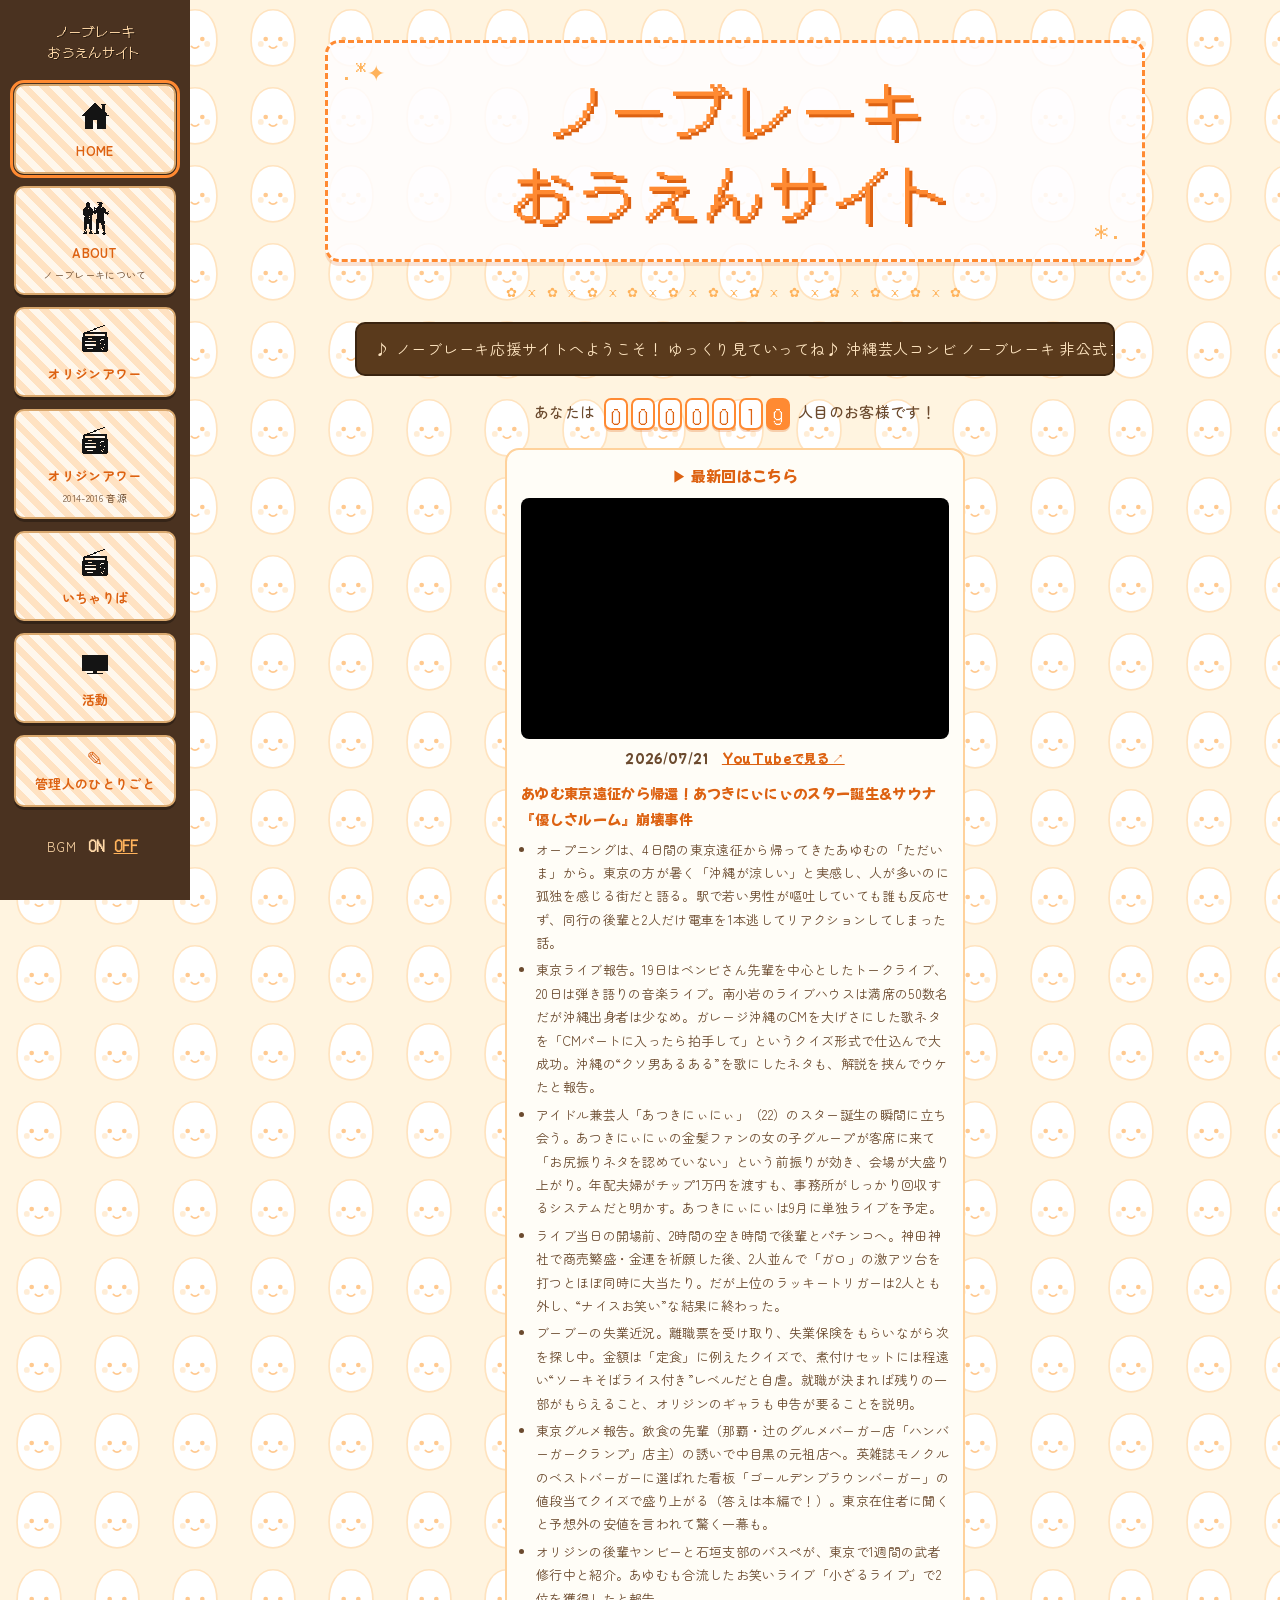
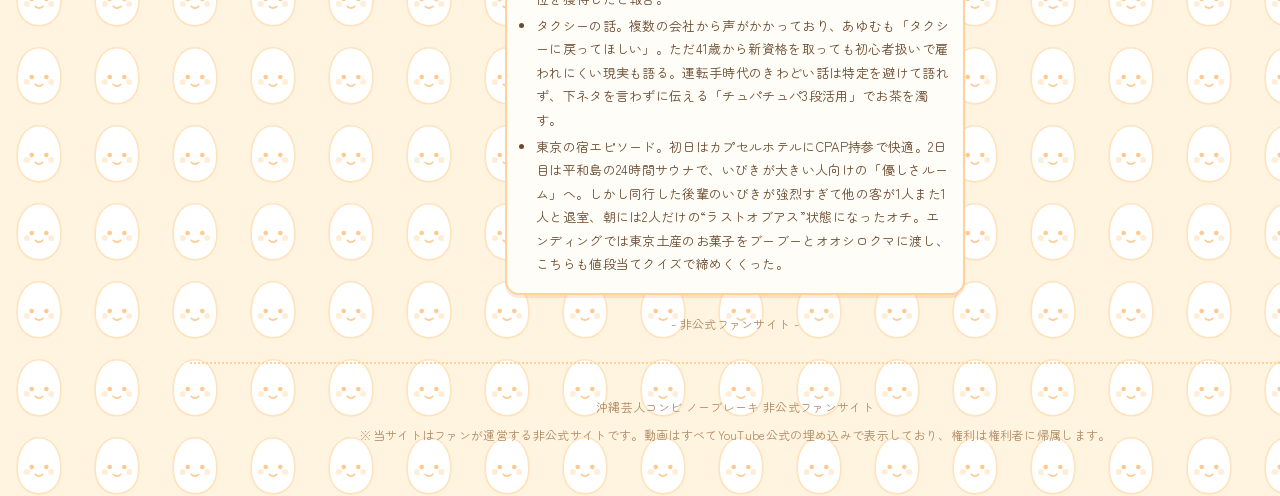
==== index.html @ ed7c5b4c "スマホのハンバーガーボタンを右端に固定(margin-left:auto) CSSキャッシュ版数 v25→v26" ====
<!DOCTYPE html>
<html lang="ja">
<head>
<meta charset="UTF-8">
<meta name="viewport" content="width=device-width, initial-scale=1.0">
<title>ノーブレーキ おうえんサイト｜沖縄芸人コンビ 非公式ファンサイト</title>
<link rel="canonical" href="https://nobreak-fansite.vercel.app/">
<meta name="description" content="沖縄芸人コンビ ノーブレーキを応援する非公式ファンサイト。ラジオ「ノーブレーキのオリジンアワー」全回アーカイブほか。">
<meta property="og:type" content="website">
<meta property="og:site_name" content="ノーブレーキ おうえんサイト">
<meta property="og:locale" content="ja_JP">
<meta property="og:title" content="ノーブレーキ おうえんサイト｜沖縄芸人コンビ 非公式ファンサイト">
<meta property="og:description" content="沖縄芸人コンビ ノーブレーキを応援する非公式ファンサイト。ラジオ「ノーブレーキのオリジンアワー」全回アーカイブほか。">
<meta property="og:url" content="https://nobreak-fansite.vercel.app/">
<meta property="og:image" content="https://nobreak-fansite.vercel.app/assets/ogp.png">
<meta name="twitter:card" content="summary_large_image">
<script type="application/ld+json">
{
  "@context": "https://schema.org",
  "@type": "WebSite",
  "name": "ノーブレーキ おうえんサイト",
  "alternateName": "ノーブレーキ 非公式ファンサイト",
  "url": "https://nobreak-fansite.vercel.app/",
  "description": "沖縄芸人コンビ ノーブレーキを応援する非公式ファンサイト。ラジオ「ノーブレーキのオリジンアワー」全回アーカイブほか。",
  "inLanguage": "ja"
}
</script>
<link rel="preconnect" href="https://fonts.googleapis.com">
<link rel="preconnect" href="https://fonts.gstatic.com" crossorigin>
<link href="https://fonts.googleapis.com/css2?family=DotGothic16&family=Mochiy+Pop+One&family=Yusei+Magic&family=Zen+Maru+Gothic:wght@400;500;700&display=swap" rel="stylesheet">
<link rel="stylesheet" href="style.css?v=26">
</head>
<body>
<div class="layout">

  <aside class="sidebar">
    <a class="side-logo" href="index.html">ノーブレーキ<br>おうえんサイト</a>
    <nav class="side-nav">
      <a href="index.html" class="cur">HOME</a>
      <a href="about.html">ABOUT<small>ノーブレーキについて</small></a>
      <a href="origin.html">オリジンアワー</a>
      <a href="podcast.html">オリジンアワー<small>2014-2016 音源</small></a> <a href="icharibar.html">いちゃりば</a>
      <a href="works.html">活動</a>
      <a href="hitokoto.html">管理人のひとりごと</a>
    </nav>
    <div class="bgm">BGM <button id="bgmOn">ON</button><button id="bgmOff" class="act">OFF</button></div>
    <audio id="bgm" loop></audio>
  </aside>

  <div class="main">
    <section class="cover">
      <div class="titlebox">
        <span class="spark s1">.*✦</span>
        <h1 class="pixel-title">ノーブレーキ<br>おうえんサイト</h1>
        <span class="spark s2">＊.</span>
      </div>

      <div class="pixdiv">✿ × ✿ × ✿ × ✿ × ✿ × ✿ × ✿ × ✿ × ✿ × ✿ × ✿ × ✿</div>

      <div class="welcome"><div class="welcome-track">♪ ノーブレーキ応援サイトへようこそ！ ゆっくり見ていってね♪ 沖縄芸人コンビ ノーブレーキ 非公式ファンサイト ♪ 　　</div></div>

      <p class="counter">あなたは <span id="hitcount" class="digits"></span> 人目のお客様です！</p>

      <div class="latest-ep" id="latestEp"></div>

      <p class="cover-foot">- 非公式ファンサイト -</p>
    </section>

    <footer class="foot"><div class="wrap">
      <p>沖縄芸人コンビ ノーブレーキ 非公式ファンサイト</p>
      <p class="disc">※当サイトはファンが運営する非公式サイトです。動画はすべてYouTube公式の埋め込みで表示しており、権利は権利者に帰属します。</p>
    </div></footer>
  </div>

</div>

<script src="data.js?v=26"></script>
<script src="app.js?v=26"></script>
</body>
</html>
---- style.css ----
﻿:root{
  /* ノーブレーキカラー：オレンジ〜イエロー基調 */
  --pink:#ff8a32; --pink2:#ffb35c; --deep:#dd6212; --plum:#6b4a2e;
  --bg:#fff4e0; --box:#fffdf7; --line:#ffd29c; --sub:#b08a63;
  --yellow:#ffd23d;
  --pixel:"DotGothic16",sans-serif;
  --disp:"Mochiy Pop One","Zen Maru Gothic",sans-serif;
}
*{box-sizing:border-box}
html{scroll-behavior:smooth}
body{
  margin:0;color:var(--plum);
  font-family:"Zen Maru Gothic","Hiragino Maru Gothic ProN",Meiryo,system-ui,sans-serif;
  line-height:1.85;letter-spacing:.02em;
  background:var(--bg) url("assets/mascot.svg");
  background-size:78px 78px;
}
a{color:var(--deep)}
.wrap{max-width:1000px;margin:0 auto;padding:0 20px}
.nowrap{white-space:nowrap}

/* ===== 左サイドバー（平成フレーム風・全ページ共通） ===== */
.layout{display:flex;align-items:stretch;min-height:100vh}
.main{flex:1;min-width:0}
.sidebar{flex:0 0 190px;width:190px;background:#4a3220;color:#ffe6c2;
  padding:18px 14px 28px;position:sticky;top:0;align-self:flex-start;min-height:100vh}
.side-logo{display:block;font-family:var(--pixel);color:#ffd9a8;text-decoration:none;font-size:13px;
  line-height:1.6;text-align:center;margin:4px 0 20px;text-shadow:1px 1px 0 #2a1c10}
.side-nav{display:flex;flex-direction:column;gap:12px}
.side-nav a{display:block;text-align:center;text-decoration:none;color:var(--deep);font-size:13px;font-weight:700;
  background:repeating-linear-gradient(45deg,#fff7ec,#fff7ec 7px,#ffe2c2 7px,#ffe2c2 14px);
  border:2px solid #d9a86e;border-radius:10px;padding:11px 6px 9px;position:relative;box-shadow:0 3px 0 rgba(0,0,0,.28)}
.side-nav a::before{content:"";display:block;width:38px;height:38px;margin:0 auto 4px;
  background-repeat:no-repeat;background-position:center;background-size:contain;
  image-rendering:pixelated;image-rendering:crisp-edges}
.side-nav a[href="index.html"]::before{background-image:url("assets/dot3.png")}
.side-nav a[href="about.html"]::before{background-image:url("assets/dot1.png")}
.side-nav a[href="origin.html"]::before{background-image:url("assets/dot5.png")}
.side-nav a[href="podcast.html"]::before{background-image:url("assets/dot5.png")}
.side-nav a[href="icharibar.html"]::before{background-image:url("assets/dot5.png")}
.side-nav a[href="works.html"]::before{background-image:url("assets/dot2.png")}
.side-nav a[href="hitokoto.html"]::before{content:"✎";background:none;width:auto;height:auto;font-size:20px;line-height:1}
.side-nav a:hover{background:repeating-linear-gradient(45deg,#fff,#fff 7px,#ffd6a8 7px,#ffd6a8 14px);transform:translateY(-1px)}
.side-nav a.cur{outline:3px solid var(--pink);outline-offset:1px}
.side-nav a small{display:block;font-weight:400;font-size:10px;color:var(--plum);margin-top:1px}
.bgm{margin-top:26px;text-align:center;font-size:13px;color:#ffd9a8;letter-spacing:.08em}
.bgm button{background:none;border:0;color:#ffd9a8;font-weight:700;cursor:pointer;font-size:15px;padding:2px 5px;font-family:var(--pixel)}
.bgm button.act{color:#ffb35c;text-decoration:underline}
.hamburger{display:none}
@media(max-width:760px){
  .layout{flex-direction:column}
  .sidebar{flex:none;width:auto;min-height:0;position:sticky;top:0;z-index:100;
    display:flex;flex-wrap:wrap;align-items:center;gap:8px;padding:9px 14px}
  .side-logo{margin:0;font-size:12px;text-align:left}
  .hamburger{display:flex;flex-direction:column;justify-content:center;align-items:center;gap:4px;
    margin-left:auto;
    width:44px;height:38px;background:none;border:2px solid #d9a86e;border-radius:8px;cursor:pointer;padding:0}
  .hamburger span{display:block;width:22px;height:2.5px;background:#ffd9a8;border-radius:2px;transition:.2s}
  .sidebar.open .hamburger span:nth-child(1){transform:translateY(6.5px) rotate(45deg)}
  .sidebar.open .hamburger span:nth-child(2){opacity:0}
  .sidebar.open .hamburger span:nth-child(3){transform:translateY(-6.5px) rotate(-45deg)}
  .side-nav{flex-basis:100%;flex-direction:column;gap:8px;display:none;order:5;margin-top:4px}
  .sidebar.open .side-nav{display:flex}
  .side-nav a{padding:10px 14px;text-align:left}
  .side-nav a::before{display:inline-block;width:22px;height:22px;margin:0 8px 0 0;vertical-align:middle}
  .side-nav a small{display:inline;font-size:10px;margin-left:6px;color:var(--sub)}
  .bgm{flex-basis:100%;display:none;order:6;margin:2px 0 0;text-align:left}
  .sidebar.open .bgm{display:block}
}

/* ===== カバー ===== */
.cover{max-width:920px;margin:0 auto;padding:30px 16px 26px;text-align:center}
.titlebox{
  background:rgba(255,253,254,.86);border:3px dashed var(--pink);border-radius:14px;
  padding:24px 18px;margin:10px auto 18px;max-width:820px;position:relative;
  box-shadow:0 4px 0 rgba(221,98,18,.18);
}
.pixel-title{
  font-family:var(--pixel);font-weight:400;margin:0;line-height:1.4;
  font-size:clamp(30px,7vw,60px);color:var(--pink);
  text-shadow:3px 3px 0 var(--deep),-1px -1px 0 #fff;letter-spacing:.06em;
}
.spark{position:absolute;color:var(--pink2);font-family:var(--pixel);font-size:22px}
.spark.s1{top:8px;left:16px}.spark.s2{bottom:8px;right:18px}

.pixdiv{font-family:var(--pixel);color:var(--pink2);letter-spacing:.18em;font-size:13px;margin:6px 0 18px;
  word-break:break-all}

.welcome{overflow:hidden;background:#5a3a1c;border:2px solid #3a2410;border-radius:10px;
  max-width:760px;margin:0 auto 22px;padding:10px 0}
.welcome-track{display:inline-block;white-space:nowrap;color:#ffe6c2;font-size:15px;letter-spacing:.05em;
  animation:marq 18s linear infinite}
.welcome:hover .welcome-track{animation-play-state:paused}
@keyframes marq{from{transform:translateX(60%)}to{transform:translateX(-100%)}}

.counter{font-size:15px;color:var(--plum);margin:10px 0 18px;font-weight:500}
.digits{display:inline-flex;gap:3px;vertical-align:middle;margin:0 4px}
.dgt{font-family:var(--pixel);display:inline-block;width:24px;height:32px;line-height:32px;text-align:center;
  background:#fff;border:2px solid var(--pink);border-radius:7px;color:var(--deep);font-size:18px;
  box-shadow:0 2px 0 rgba(221,98,18,.25)}
.dgt.hot{background:var(--pink);color:#fff}

.kiriban{margin:6px auto 24px;max-width:680px}
.kb1{background:#ff3b6b;color:#fff;font-weight:700;border-radius:6px;padding:8px 14px;margin:8px 0;font-size:15px}
.kb2{background:#ff1f50;color:#fff;font-weight:700;border-radius:6px;padding:10px 14px;margin:8px 0;
  font-size:clamp(18px,4vw,26px);letter-spacing:.1em}
.kb3{color:var(--deep);font-size:13px;margin:8px 0 0}

.cover-menu{display:inline-flex;flex-direction:column;gap:10px;margin:6px auto 8px;text-align:left}
.cover-menu a{
  text-decoration:none;color:var(--plum);font-size:15px;font-weight:500;
  background:var(--box);border:2px solid var(--line);border-radius:999px;padding:9px 20px;
  box-shadow:0 3px 0 rgba(221,98,18,.18);transition:.15s;display:block}
.cover-menu a:hover{background:#fff3e3;border-color:var(--pink);transform:translateY(-1px);color:var(--deep)}
.cover-foot{color:var(--sub);font-size:12px;margin:18px 0 0}

/* ===== セクション ===== */
.sec{padding:46px 0}
.sec.alt{background:rgba(255,255,255,.45)}
.sec-ttl{font-family:var(--disp);font-size:clamp(20px,2.6vw,28px);font-weight:400;margin:0 0 10px;
  color:var(--deep);display:inline-block;
  background:linear-gradient(transparent 62%, var(--yellow) 62%);padding:0 6px}
.sec-ttl::before{content:"❀ "}
.sub-ttl{font-family:var(--disp);font-size:17px;font-weight:400;margin:36px 0 14px;color:var(--deep)}
.sub-ttl::before{content:"♪ "}
.sec-lead{color:var(--plum);font-size:14px;max-width:780px;margin:6px 0 16px}
.official{display:flex;flex-wrap:wrap;gap:12px;margin:0 0 20px}
.official a{font-size:13px;text-decoration:none;color:var(--deep);background:var(--box);
  border:2px solid var(--line);border-radius:999px;padding:6px 15px;box-shadow:0 2px 0 rgba(221,98,18,.15)}
.official a:hover{background:#fff3e3;border-color:var(--pink)}
.pending-box{border:2px dashed var(--line);color:var(--sub);padding:30px;text-align:center;border-radius:12px;
  font-size:14px;background:rgba(255,255,255,.6)}

/* ===== ツールバー ===== */
.toolbar{display:flex;gap:10px;flex-wrap:wrap;align-items:center;margin:6px 0 8px}
#search{flex:1;min-width:240px;background:#fff;border:2px solid var(--line);color:var(--plum);
  padding:11px 14px;border-radius:999px;font-size:14px}
#search::placeholder{color:#d9b48a}
#search:focus{outline:none;border-color:var(--pink)}
.btn{background:var(--pink);color:#fff;border:2px solid var(--deep);padding:10px 18px;border-radius:999px;cursor:pointer;
  font-size:13px;font-weight:700;white-space:nowrap;box-shadow:0 3px 0 rgba(221,98,18,.3)}
.btn:hover{background:var(--deep)}
.stats{color:var(--sub);font-size:12px;margin:4px 0 10px}
.tabs{display:flex;flex-wrap:wrap;gap:6px;margin:6px 0}
.tab{background:var(--box);border:2px solid var(--line);color:var(--plum);padding:5px 13px;border-radius:999px;
  cursor:pointer;font-size:12px}
.tab.active{background:var(--pink);color:#fff;border-color:var(--deep)}
.tagbar{display:flex;flex-wrap:wrap;gap:6px;margin:6px 0}
.sortbar{display:flex;align-items:center;gap:6px;margin:6px 0 18px;font-size:12px;color:var(--sub)}
.chip{background:transparent;border:2px solid var(--line);color:var(--sub);padding:3px 11px;border-radius:999px;
  cursor:pointer;font-size:11px}
.chip.active{background:var(--pink2);color:#fff;border-color:var(--pink2)}

/* ===== カード ===== */
.grid{display:flex;flex-direction:column;gap:14px}
.card{background:var(--box);border:2px solid var(--line);border-radius:14px;overflow:hidden;
  display:flex;flex-direction:row;box-shadow:0 3px 0 rgba(221,98,18,.12);transition:.15s}
.card:hover{border-color:var(--pink);transform:translateY(-2px)}
.thumb{position:relative;flex:0 0 38%;min-width:150px;max-width:400px;align-self:flex-start;aspect-ratio:16/9;background:#000;cursor:pointer}
.thumb img{width:100%;height:100%;object-fit:cover;display:block}
.thumb .play{position:absolute;inset:0;display:flex;align-items:center;justify-content:center;
  font-size:40px;color:#fff;text-shadow:0 2px 8px rgba(0,0,0,.5)}
.thumb iframe{width:100%;height:100%;border:0;display:block}
.card .body{padding:12px 16px 14px;flex:1 1 auto;min-width:0}
.card .date{font-family:var(--disp);font-size:16px;color:var(--deep);font-weight:700;margin:0 0 7px;letter-spacing:.02em}
.card .ttl{font-size:16px;margin:0 0 4px;line-height:1.35}
.card .heading{font-family:var(--disp);font-size:17px;margin:0 0 4px;color:var(--deep);line-height:1.35}
.card .summary{font-size:13px;color:var(--plum);margin:0 0 6px;padding-left:1.2em}
.card .summary.pending{color:var(--sub);padding-left:0}
.card .sumbox{margin-bottom:6px}
.card .sumbox.clamped .summary{max-height:2.9em;overflow:hidden;
  -webkit-mask-image:linear-gradient(#000 45%,transparent);mask-image:linear-gradient(#000 45%,transparent)}
.card .more{background:none;border:0;color:var(--deep);font-weight:700;font-size:12px;
  cursor:pointer;padding:1px 0;font-family:inherit}
.card .more:hover{color:var(--pink);text-decoration:underline}
@media(max-width:480px){.thumb{flex-basis:38%}}
.card .tags{display:flex;flex-wrap:wrap;gap:5px}
.card .tag{font-size:11px;border:1px solid var(--line);color:var(--sub);padding:2px 8px;border-radius:999px;cursor:pointer;background:#fff7ec}
.card .ytlink{display:inline-block;margin-top:10px;font-size:12px;font-weight:700;text-decoration:none;
  color:#fff;background:var(--deep);border-radius:999px;padding:6px 14px;box-shadow:0 2px 0 rgba(221,98,18,.3)}
.card .ytlink:hover{background:var(--pink)}

/* ===== 音源アーカイブ（日付＋公式リンク＋あらすじ） ===== */
.plist{display:flex;flex-direction:column;gap:10px}
.prow{background:var(--box);border:2px solid var(--line);border-radius:12px;padding:11px 14px;
  box-shadow:0 3px 0 rgba(221,98,18,.1)}
.prow .phead{display:flex;flex-wrap:wrap;align-items:center;gap:6px 12px;margin-bottom:5px}
.prow .pdate{font-family:var(--disp);color:var(--deep);font-size:14px;font-weight:700}
.prow .plink{font-size:12px;color:var(--deep);text-decoration:none;border-bottom:1px solid var(--line)}
.prow .plink:hover{border-color:var(--pink)}
.prow .pheading{font-family:var(--disp);font-size:14px;margin:2px 0 5px;color:var(--deep)}
.prow .psummary{font-size:13px;color:var(--plum);margin:0;line-height:1.7}
.prow .psummary.pending{color:var(--sub)}
.prow ul.psummary{padding-left:1.15em}
.prow ul.psummary li{margin:3px 0}
#podcastStats{font-size:12px;color:var(--sub);margin:0 0 12px}

/* ===== 管理人のひとりごと ===== */
.hitokoto{margin:8px 0 30px}
.hitokoto .sec-ttl{text-align:center}
.hk-list{display:flex;flex-direction:column;gap:12px;max-width:660px;margin:0 auto}
.hk{background:var(--box);border:2px solid var(--line);border-radius:12px;padding:12px 16px;
  box-shadow:0 3px 0 rgba(221,98,18,.1)}
.hk .hk-date{font-family:var(--disp);font-size:13px;color:var(--deep)}
.hk .hk-ttl{font-family:var(--disp);font-size:15px;margin:3px 0 5px;color:var(--deep)}
.hk .hk-body{font-size:13.5px;color:var(--plum);margin:0;line-height:1.85}

/* ===== 最新回（トップ） ===== */
.latest-ep{max-width:460px;margin:6px auto 4px;background:var(--box);border:2px solid var(--line);
  border-radius:14px;padding:12px 14px 14px;box-shadow:0 3px 0 rgba(221,98,18,.14)}
.latest-ep .le-label{font-family:var(--disp);color:var(--deep);font-size:15px;margin:0 0 8px}
.latest-ep .le-frame{position:relative;width:100%;padding-bottom:56.25%;border-radius:8px;overflow:hidden;background:#000}
.latest-ep .le-frame iframe{position:absolute;inset:0;width:100%;height:100%;border:0}
.latest-ep .le-meta{font-family:var(--disp);font-size:12px;color:var(--plum);margin:8px 0 0}
.latest-ep .le-meta a{margin-left:8px}
.latest-ep .le-heading{font-family:var(--disp);font-size:14px;color:var(--deep);margin:12px 0 5px;text-align:left}
.latest-ep .le-sum{font-size:13px;color:var(--plum);text-align:left;margin:0;line-height:1.8}
.latest-ep ul.le-sum{padding-left:1.15em}
.latest-ep ul.le-sum li{margin:4px 0}

/* ===== プロフィール ===== */
.gcard{border:2px solid var(--pink);border-radius:14px;padding:20px 22px;background:var(--box);box-shadow:0 4px 0 rgba(221,98,18,.15)}
.gcard .gname{font-family:var(--disp);font-size:24px;margin:0;color:var(--deep)}
.gcard .gmeta{font-size:13px;color:var(--sub);margin:4px 0 12px}
.gcard .gprof{font-size:14px;margin:0 0 12px;color:var(--plum)}
.gcard .gnote{font-size:12px;color:var(--sub);margin:10px 0 0}
.psns{display:flex;flex-wrap:wrap;gap:10px;margin-top:4px}
.psns a{font-size:13px;text-decoration:none;color:var(--deep);border:2px solid var(--line);border-radius:999px;padding:5px 13px;background:#fff7ec}
.psns a:hover{border-color:var(--pink)}
.member-grid{display:grid;grid-template-columns:repeat(auto-fill,minmax(250px,1fr));gap:16px;margin-top:16px}
.pcard{border:2px solid var(--line);border-radius:14px;padding:16px 18px;background:var(--box);box-shadow:0 3px 0 rgba(221,98,18,.1)}
.pcard .pname{font-family:var(--disp);font-size:18px;margin:0;color:var(--deep)}
.pcard .prole{font-size:12px;color:var(--sub);margin:2px 0 9px}
.pcard .pprof{font-size:13px;color:var(--plum);margin:0 0 9px}
.pcard .pprof.pending{color:var(--sub)}

/* ===== 活動 ===== */
.works{display:grid;grid-template-columns:repeat(auto-fit,minmax(250px,1fr));gap:20px}
.wgroup h3{font-family:var(--disp);font-size:14px;margin:0 0 8px;padding-bottom:6px;border-bottom:2px dotted var(--line);color:var(--deep)}
.wgroup ul{margin:0;padding-left:18px}
.wgroup li{font-size:13px;color:var(--plum);margin:3px 0}

/* ===== フッター ===== */
.foot{border-top:2px dotted var(--line);padding:26px 0 50px;text-align:center}
.foot p{font-size:12px;color:var(--sub);margin:6px 0}
.foot .disc{max-width:760px;margin:0 auto}

@media(max-width:560px){.cover-menu a{font-size:13px}}
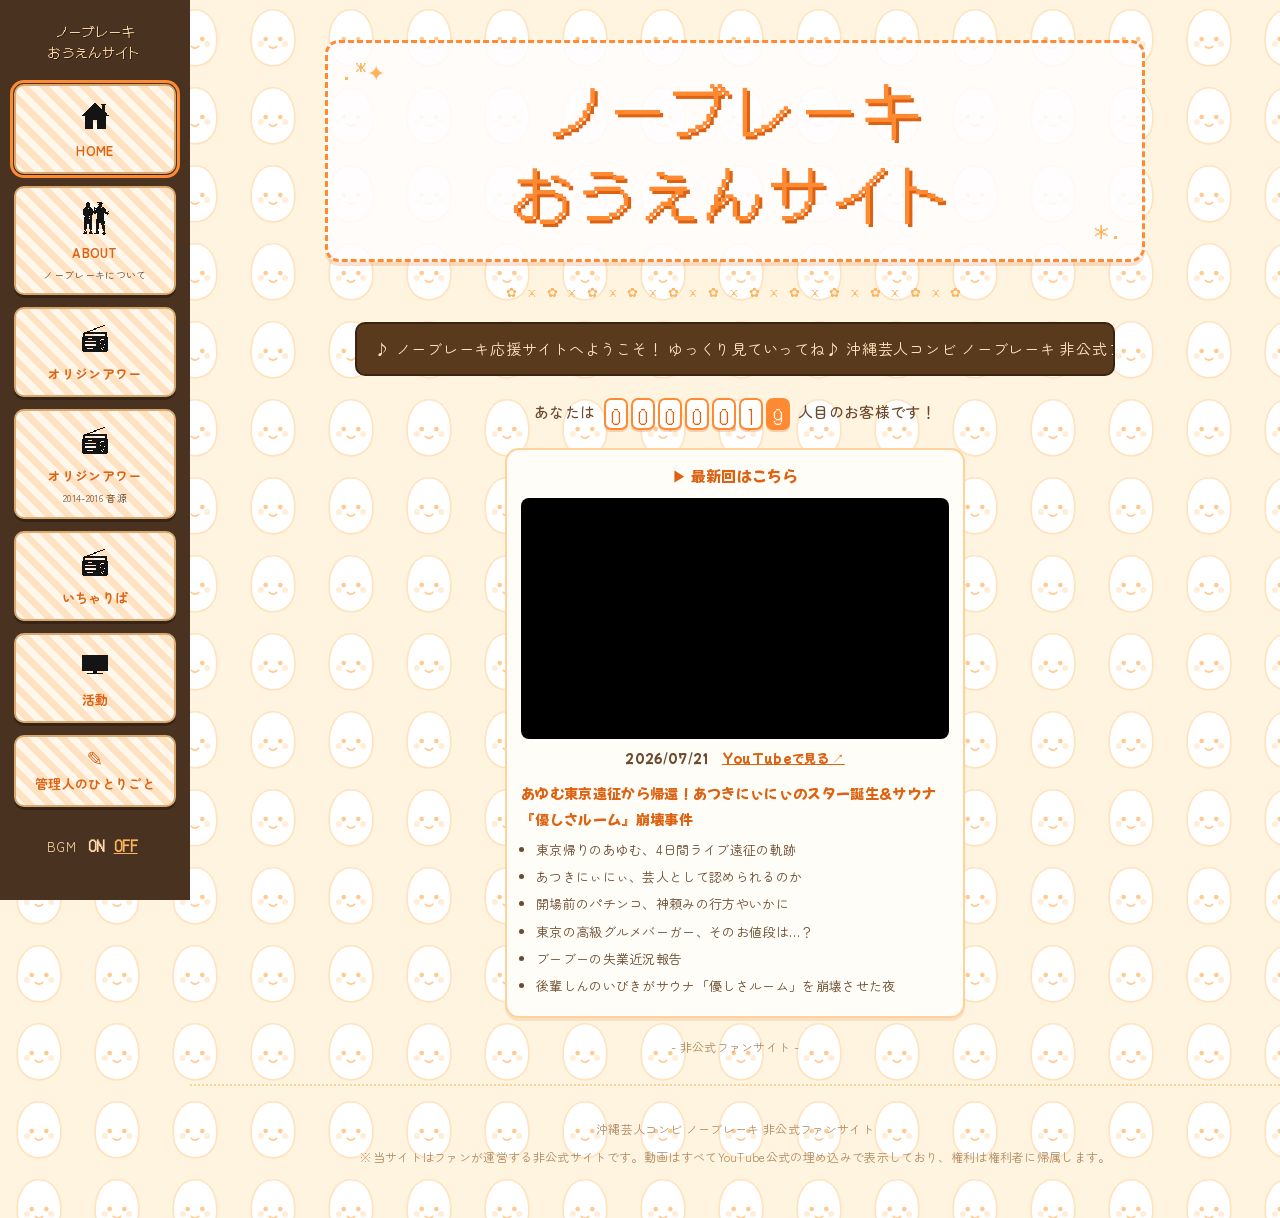
==== commit b85e486c: "動画あらすじを短いあおり箇条書きスタイルに(サンプル:2026/07/21) 版数 v31→v32" ====
--- a/index.html
+++ b/index.html
@@ -28,7 +28,7 @@
 <link rel="preconnect" href="https://fonts.googleapis.com">
 <link rel="preconnect" href="https://fonts.gstatic.com" crossorigin>
 <link href="https://fonts.googleapis.com/css2?family=DotGothic16&family=Mochiy+Pop+One&family=Yusei+Magic&family=Zen+Maru+Gothic:wght@400;500;700&display=swap" rel="stylesheet">
-<link rel="stylesheet" href="style.css?v=26">
+<link rel="stylesheet" href="style.css?v=32">
 </head>
 <body>
 <div class="layout">
@@ -74,7 +74,7 @@
 
 </div>
 
-<script src="data.js?v=26"></script>
-<script src="app.js?v=26"></script>
+<script src="data.js?v=32"></script>
+<script src="app.js?v=32"></script>
 </body>
 </html>
--- a/style.css
+++ b/style.css
@@ -49,8 +49,8 @@
 .hamburger{display:none}
 @media(max-width:760px){
   .layout{flex-direction:column}
-  .sidebar{flex:none;width:auto;min-height:0;position:sticky;top:0;z-index:100;
-    display:flex;flex-wrap:wrap;align-items:center;gap:8px;padding:9px 14px}
+  .sidebar{flex:none;width:100%;align-self:stretch;min-height:0;position:sticky;top:0;z-index:100;
+    display:flex;flex-wrap:wrap;align-items:center;justify-content:space-between;gap:8px;padding:9px 14px}
   .side-logo{margin:0;font-size:12px;text-align:left}
   .hamburger{display:flex;flex-direction:column;justify-content:center;align-items:center;gap:4px;
     margin-left:auto;
@@ -118,8 +118,7 @@
 .sec{padding:46px 0}
 .sec.alt{background:rgba(255,255,255,.45)}
 .sec-ttl{font-family:var(--disp);font-size:clamp(20px,2.6vw,28px);font-weight:400;margin:0 0 10px;
-  color:var(--deep);display:inline-block;
-  background:linear-gradient(transparent 62%, var(--yellow) 62%);padding:0 6px}
+  color:var(--deep)}
 .sec-ttl::before{content:"❀ "}
 .sub-ttl{font-family:var(--disp);font-size:17px;font-weight:400;margin:36px 0 14px;color:var(--deep)}
 .sub-ttl::before{content:"♪ "}
@@ -193,6 +192,11 @@
 .prow .psummary.pending{color:var(--sub)}
 .prow ul.psummary{padding-left:1.15em}
 .prow ul.psummary li{margin:3px 0}
+.prow .sumbox.clamped .psummary{max-height:3.9em;overflow:hidden;
+  -webkit-mask-image:linear-gradient(#000 55%,transparent);mask-image:linear-gradient(#000 55%,transparent)}
+.prow .more{background:none;border:0;color:var(--deep);font-weight:700;font-size:12px;
+  cursor:pointer;padding:3px 0 0;font-family:inherit}
+.prow .more:hover{color:var(--pink);text-decoration:underline}
 #podcastStats{font-size:12px;color:var(--sub);margin:0 0 12px}
 
 /* ===== 管理人のひとりごと ===== */
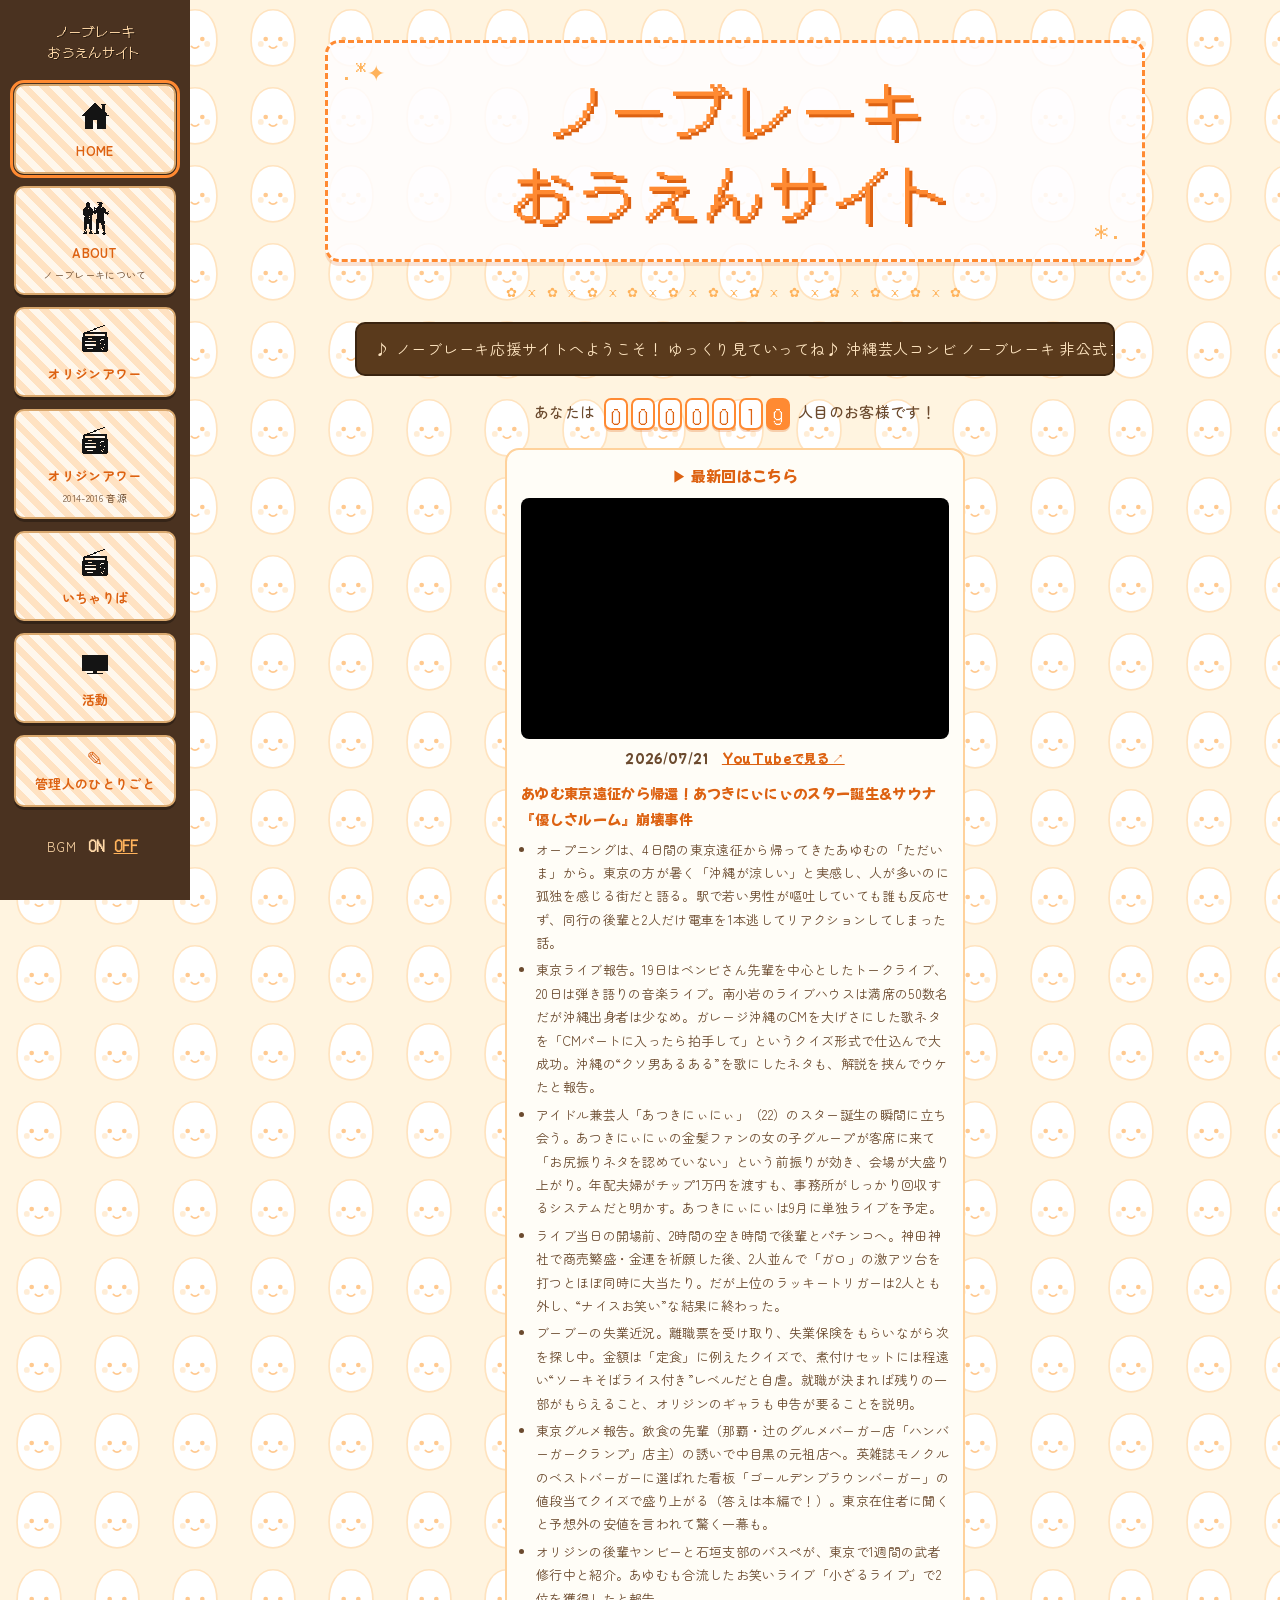
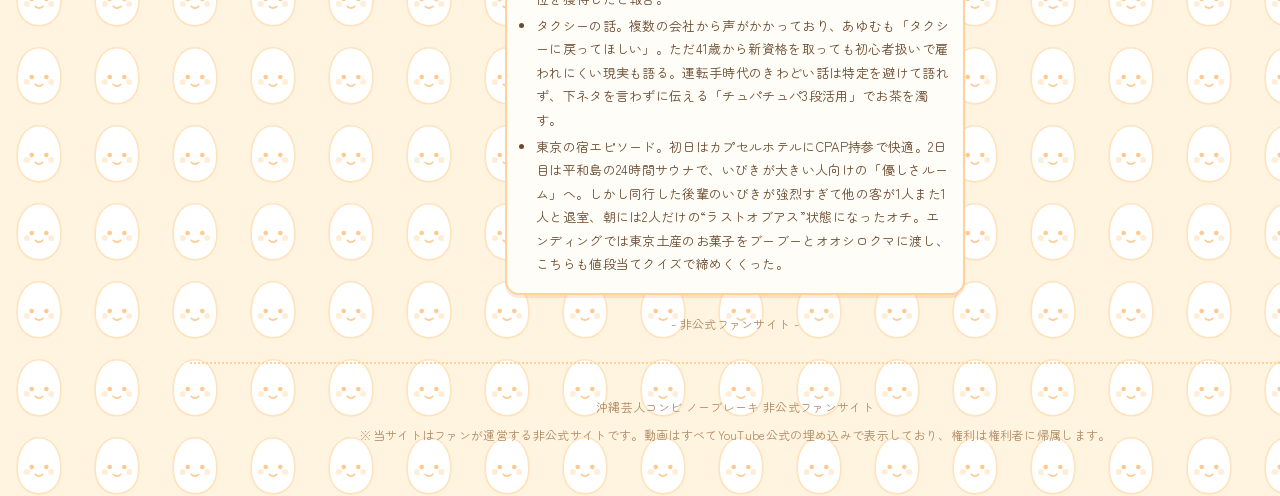
==== commit d729e44b: "動画あらすじを「あおり＋詳しい版」の二段表示に(22本) - summaries.jsonにteaser(あおり)欄を追加。普段はあおり箇条書き、「詳しいあらすじ」で詳細版に切替 - あおりはオチを明" ====
--- a/index.html
+++ b/index.html
@@ -28,7 +28,7 @@
 <link rel="preconnect" href="https://fonts.googleapis.com">
 <link rel="preconnect" href="https://fonts.gstatic.com" crossorigin>
 <link href="https://fonts.googleapis.com/css2?family=DotGothic16&family=Mochiy+Pop+One&family=Yusei+Magic&family=Zen+Maru+Gothic:wght@400;500;700&display=swap" rel="stylesheet">
-<link rel="stylesheet" href="style.css?v=32">
+<link rel="stylesheet" href="style.css?v=33">
 </head>
 <body>
 <div class="layout">
@@ -74,7 +74,7 @@
 
 </div>
 
-<script src="data.js?v=32"></script>
-<script src="app.js?v=32"></script>
+<script src="data.js?v=33"></script>
+<script src="app.js?v=33"></script>
 </body>
 </html>
